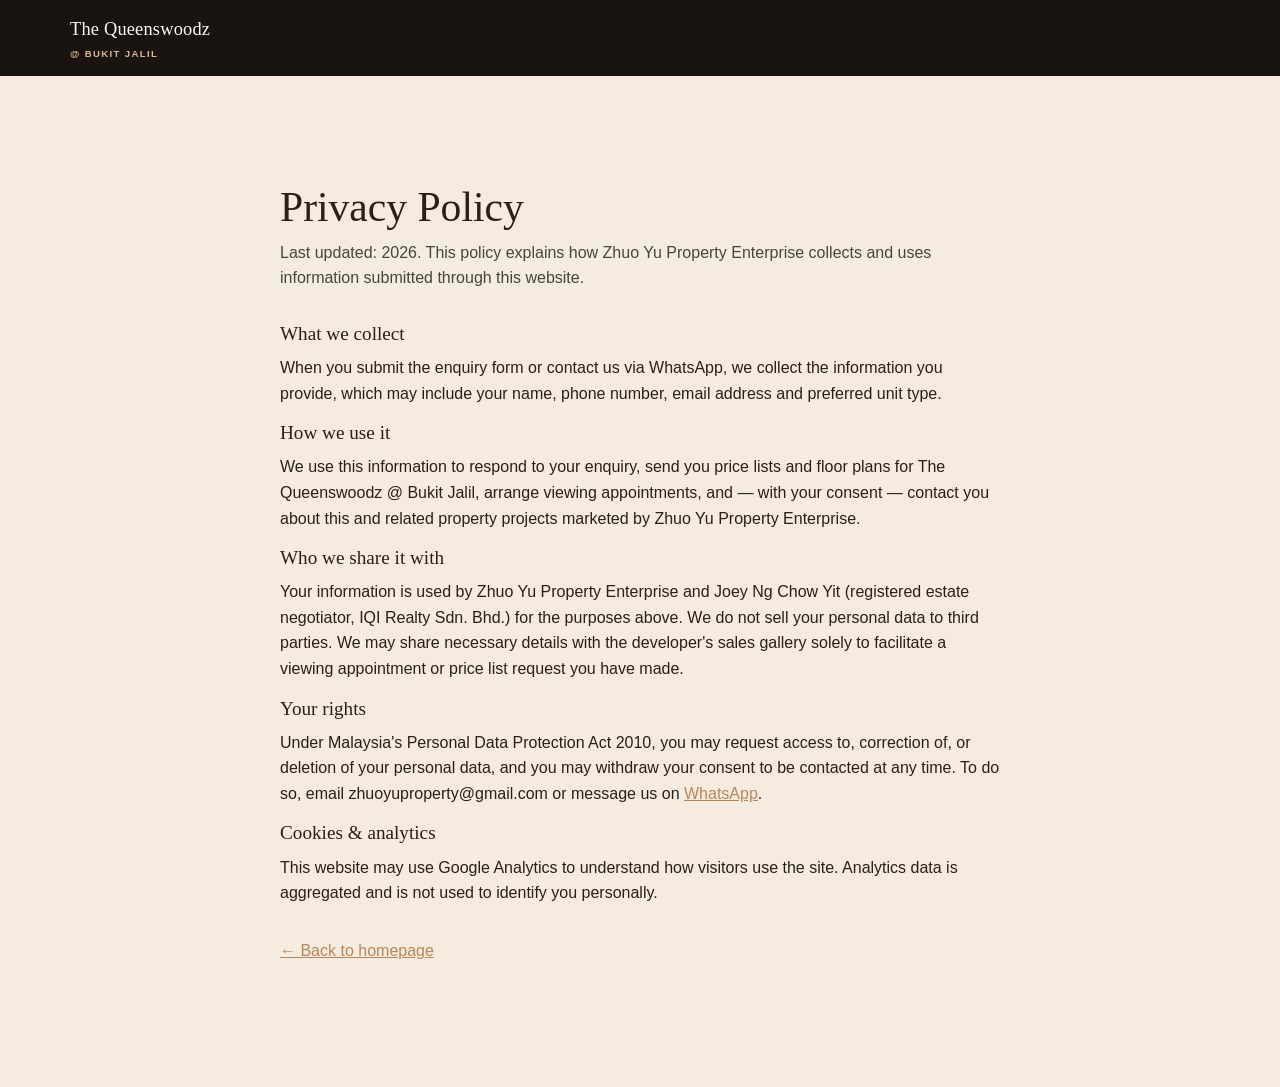
==== privacy-policy.html @ 79db7697 "Initial commit: The Queenswoodz @ Bukit Jalil marketing site Independent agent landing page for The " ====
<!DOCTYPE html>
<html lang="en-MY">
<head>
<meta charset="UTF-8">
<meta name="viewport" content="width=device-width, initial-scale=1">
<title>Privacy Policy | The Queenswoodz @ Bukit Jalil</title>
<meta name="robots" content="noindex, follow">
<link rel="stylesheet" href="styles.css">
</head>
<body>
<header style="background:var(--espresso-deep);">
  <div class="container" style="display:flex;align-items:center;height:76px;">
    <a href="index.html" class="brand">The Queenswoodz<small>@ Bukit Jalil</small></a>
  </div>
</header>

<main class="section" style="max-width:760px;margin:0 auto;padding-left:20px;padding-right:20px;">
  <h1 class="section-heading" style="margin-bottom:8px;">Privacy Policy</h1>
  <p style="color:#4a443b;margin-bottom:32px;">Last updated: 2026. This policy explains how Zhuo Yu Property Enterprise collects and uses information submitted through this website.</p>

  <h2 style="font-size:1.2rem;margin-bottom:10px;">What we collect</h2>
  <p>When you submit the enquiry form or contact us via WhatsApp, we collect the information you provide, which may include your name, phone number, email address and preferred unit type.</p>

  <h2 style="font-size:1.2rem;margin-bottom:10px;">How we use it</h2>
  <p>We use this information to respond to your enquiry, send you price lists and floor plans for The Queenswoodz @ Bukit Jalil, arrange viewing appointments, and — with your consent — contact you about this and related property projects marketed by Zhuo Yu Property Enterprise.</p>

  <h2 style="font-size:1.2rem;margin-bottom:10px;">Who we share it with</h2>
  <p>Your information is used by Zhuo Yu Property Enterprise and Joey Ng Chow Yit (registered estate negotiator, IQI Realty Sdn. Bhd.) for the purposes above. We do not sell your personal data to third parties. We may share necessary details with the developer's sales gallery solely to facilitate a viewing appointment or price list request you have made.</p>

  <h2 style="font-size:1.2rem;margin-bottom:10px;">Your rights</h2>
  <p>Under Malaysia's Personal Data Protection Act 2010, you may request access to, correction of, or deletion of your personal data, and you may withdraw your consent to be contacted at any time. To do so, email <a href="mailto:zhuoyuproperty@gmail.com">zhuoyuproperty@gmail.com</a> or message us on <a data-wa-msg="Hi, I'd like to make a data privacy request regarding my enquiry on The Queenswoodz website." target="_blank" rel="noopener" style="color:var(--gold);text-decoration:underline;">WhatsApp</a>.</p>

  <h2 style="font-size:1.2rem;margin-bottom:10px;">Cookies &amp; analytics</h2>
  <p>This website may use Google Analytics to understand how visitors use the site. Analytics data is aggregated and is not used to identify you personally.</p>

  <p style="margin-top:32px;"><a href="index.html" style="color:var(--gold);text-decoration:underline;">← Back to homepage</a></p>
</main>

<script src="script.js"></script>
</body>
</html>
---- styles.css ----
/* ============================================================
   The Queenswoodz @ Bukit Jalil — Independent agent marketing site
   Design tokens: stone / wine / gold, Fraunces + Manrope
   ============================================================ */

:root {
  --stone: #f5ebde;
  --stone-2: #ead9c3;
  --stone-3: #dcc0a0;
  --espresso: #2e2520;
  --espresso-deep: #19140f;
  --gold: #b8865a;
  --gold-soft: #d9b98f;
  --ink: #2a1f1a;
  --white-warm: #fbf6f0;

  --font-display: "Fraunces", "Iowan Old Style", "Palatino Linotype", serif;
  --font-body: "Manrope", -apple-system, BlinkMacSystemFont, "Segoe UI", sans-serif;

  --max-width: 1180px;
  --radius: 2px;
  --shadow-soft: 0 20px 60px -30px rgba(20, 16, 12, 0.35);
  --ease: cubic-bezier(0.22, 1, 0.36, 1);
}

/* ---------- Reset ---------- */
*, *::before, *::after { box-sizing: border-box; }
html { scroll-behavior: smooth; }
@media (prefers-reduced-motion: reduce) {
  html { scroll-behavior: auto; }
  *, *::before, *::after { animation-duration: 0.001ms !important; animation-iteration-count: 1 !important; transition-duration: 0.001ms !important; scroll-behavior: auto !important; }
}
body {
  margin: 0;
  background: var(--stone);
  color: var(--ink);
  font-family: var(--font-body);
  font-size: 16px;
  line-height: 1.6;
  -webkit-font-smoothing: antialiased;
}
img { max-width: 100%; display: block; }
a { color: inherit; text-decoration: none; }
ul { margin: 0; padding: 0; list-style: none; }
h1, h2, h3 { font-family: var(--font-display); margin: 0; line-height: 1.15; font-weight: 500; }
p { margin: 0 0 1em; }
button { font: inherit; cursor: pointer; }
:focus-visible { outline: 2px solid var(--gold); outline-offset: 3px; }

.container { max-width: var(--max-width); margin: 0 auto; padding: 0 20px; }
.section { padding: clamp(56px, 9vw, 108px) 0; }
.section--tight { padding: clamp(32px, 5vw, 56px) 0; }
.section-eyebrow {
  display: inline-block;
  font-family: var(--font-body);
  font-weight: 700;
  letter-spacing: 0.16em;
  text-transform: uppercase;
  font-size: 0.72rem;
  color: var(--gold);
  margin-bottom: 14px;
}
.section-heading {
  font-size: clamp(1.75rem, 3.4vw, 2.6rem);
  max-width: 18ch;
}
.section-lede {
  max-width: 62ch;
  font-size: 1.05rem;
  color: #4a443b;
}
.section-head { margin-bottom: clamp(32px, 5vw, 52px); }

.btn {
  display: inline-flex;
  align-items: center;
  gap: 10px;
  padding: 14px 26px;
  border-radius: var(--radius);
  font-weight: 700;
  font-size: 0.92rem;
  letter-spacing: 0.01em;
  border: 1.5px solid transparent;
  transition: transform 0.25s var(--ease), background-color 0.25s var(--ease), border-color 0.25s var(--ease), color 0.25s var(--ease);
  white-space: nowrap;
}
.btn:hover { transform: translateY(-2px); }
.btn-gold { background: var(--gold); color: var(--white-warm); }
.btn-gold:hover { background: #96663d; }
.btn-outline { background: transparent; border-color: currentColor; }
.btn-outline:hover { background: rgba(255,255,255,0.08); }
.btn-dark { background: var(--espresso); color: var(--white-warm); }
.btn-dark:hover { background: var(--espresso-deep); }
.btn-whatsapp { background: #ffffff; color: var(--espresso); border-color: var(--stone-3); }
.btn-whatsapp:hover { background: var(--stone-2); }
.btn-block { width: 100%; justify-content: center; }
.btn svg { flex: none; }

/* ---------- Header ---------- */
.site-header {
  position: sticky;
  top: 0;
  z-index: 40;
  background: transparent;
  transition: background-color 0.3s var(--ease), box-shadow 0.3s var(--ease);
}
.site-header.is-scrolled {
  background: rgba(30, 24, 19, 0.92);
  backdrop-filter: blur(8px);
  box-shadow: 0 8px 24px -12px rgba(0,0,0,0.4);
}
.site-header .container {
  display: flex;
  align-items: center;
  justify-content: space-between;
  height: 76px;
}
.brand {
  font-family: var(--font-display);
  font-size: 1.15rem;
  color: var(--white-warm);
  letter-spacing: 0.01em;
}
.brand small { display: block; font-family: var(--font-body); font-size: 0.6rem; letter-spacing: 0.14em; text-transform: uppercase; color: var(--gold-soft); font-weight: 700; margin-top: 2px; }

.nav-toggle {
  display: inline-flex;
  background: none;
  border: none;
  color: var(--white-warm);
  padding: 8px;
}
.nav-toggle svg { width: 26px; height: 26px; }

.site-nav {
  position: fixed;
  inset: 76px 0 0 0;
  background: var(--espresso-deep);
  transform: translateX(100%);
  transition: transform 0.35s var(--ease);
  overflow-y: auto;
}
.site-nav.is-open { transform: translateX(0); }
.site-nav ul { display: flex; flex-direction: column; padding: 24px 20px; gap: 4px; }
.site-nav a:not(.btn) {
  display: block;
  padding: 14px 6px;
  color: var(--stone-2);
  font-size: 1.05rem;
  border-bottom: 1px solid rgba(255,255,255,0.08);
}
.site-nav a:not(.btn):hover { color: var(--gold-soft); }
.site-nav li:has(> .btn) { padding: 6px 0; }
.nav-cta { display: none; }

@media (min-width: 900px) {
  .nav-toggle { display: none; }
  .site-nav { position: static; inset: auto; background: none; transform: none; overflow: visible; }
  .site-nav ul { flex-direction: row; padding: 0; gap: 28px; align-items: center; }
  .site-nav a:not(.btn) { padding: 0; font-size: 0.88rem; border-bottom: none; color: var(--stone-2); }
  .site-nav a:not(.btn):hover { color: var(--gold-soft); }
  .nav-cta { display: inline-flex; }
}

/* ---------- Hero ---------- */
.hero {
  position: relative;
  z-index: 1;
  margin-top: -76px;
  min-height: 92vh;
  display: flex;
  align-items: flex-end;
  color: var(--white-warm);
  overflow: hidden;
}
.hero-media {
  position: absolute;
  inset: 0;
  background:
    linear-gradient(180deg, rgba(26,20,16,0.5) 0%, rgba(26,20,16,0.62) 55%, rgba(16,12,9,0.96) 100%),
    url("images/queenswoodz-dropoff-sunset.jpg") center 30% / cover no-repeat,
    radial-gradient(120% 90% at 15% 10%, #4a3c30 0%, #2e2520 45%, #19140f 100%);
}
.hero-media::before {
  content: "";
  position: absolute;
  inset: 0;
  background-image: repeating-linear-gradient(90deg, rgba(212,180,131,0.09) 0px, rgba(212,180,131,0.09) 1px, transparent 1px, transparent 64px);
  mask-image: linear-gradient(180deg, transparent 0%, black 45%, black 100%);
}
.hero-media::after {
  content: "";
  position: absolute;
  inset: -10% -10% auto -10%;
  height: 70%;
  border-radius: 50%;
  background: radial-gradient(closest-side, rgba(212,180,131,0.16), transparent 70%);
}
.hero-content {
  position: relative;
  z-index: 2;
  padding: clamp(112px, 16vw, 156px) 0 clamp(40px, 6vw, 64px);
  width: 100%;
}
.hero-tagline {
  font-family: var(--font-display);
  font-style: italic;
  font-weight: 400;
  color: var(--gold-soft);
  font-size: clamp(1rem, 1.6vw, 1.3rem);
  margin-bottom: 14px;
}
.hero h1 {
  font-size: clamp(2.3rem, 6vw, 4.4rem);
  max-width: 16ch;
  margin-bottom: 18px;
}
.hero-sub {
  max-width: 56ch;
  font-size: clamp(1rem, 1.6vw, 1.15rem);
  color: var(--stone-2);
  margin-bottom: 32px;
}
.hero-ctas { display: flex; flex-wrap: wrap; gap: 14px; margin-bottom: 28px; }
.hero-facts { display: flex; flex-wrap: wrap; gap: 22px 34px; border-top: 1px solid rgba(251,248,242,0.2); padding-top: 22px; }
.hero-facts div { font-size: 0.8rem; color: var(--stone-2); text-transform: uppercase; letter-spacing: 0.06em; }
.hero-facts strong { display: block; font-family: var(--font-display); font-size: 1.15rem; color: var(--white-warm); text-transform: none; letter-spacing: 0; font-weight: 500; }

/* ---------- Signature divider: curve dissolving into vertical lines ---------- */
.signature-divider { display: block; width: 100%; height: auto; }
.signature-divider--light path,
.signature-divider--light line { stroke: var(--gold); }
.signature-divider--dark { background: var(--espresso); }
.signature-divider--dark path,
.signature-divider--dark line { stroke: var(--gold-soft); }

/* ---------- About ---------- */
.about { background: var(--stone); }
.about-grid { display: grid; gap: 40px; }
.about-copy p { font-size: 1.02rem; }
.about-facts {
  display: grid;
  grid-template-columns: repeat(2, 1fr);
  gap: 18px;
  margin-top: 28px;
}
.about-facts .fact {
  background: var(--white-warm);
  border: 1px solid var(--stone-3);
  padding: 16px 18px;
}
.about-facts .fact span { display: block; font-size: 0.68rem; text-transform: uppercase; letter-spacing: 0.1em; color: var(--gold); font-weight: 700; margin-bottom: 6px; }
.about-facts .fact strong { font-family: var(--font-display); font-weight: 500; font-size: 1.05rem; }

@media (min-width: 860px) {
  .about-grid { grid-template-columns: 1.1fr 0.9fr; align-items: start; }
}

/* ---------- Location ---------- */
.location { background: var(--stone-2); color: var(--ink); }
.location .section-lede { color: #4a443b; }
.landmark-grid {
  display: grid;
  grid-template-columns: 1fr;
  gap: 1px;
  background: var(--stone-3);
  margin-top: 8px;
}
@media (min-width: 620px) {
  .landmark-grid { grid-template-columns: repeat(2, 1fr); }
}
@media (min-width: 960px) {
  .landmark-grid { grid-template-columns: repeat(3, 1fr); }
}
.landmark-grid .landmark {
  background: var(--white-warm);
  padding: 26px 24px;
}
.landmark h3 { font-size: 1rem; color: var(--ink); margin-bottom: 8px; font-weight: 500; }
.landmark p { font-size: 0.9rem; color: #4a443b; margin: 0; }
.landmark svg { width: 26px; height: 26px; color: var(--gold); margin-bottom: 14px; }

/* ---------- Units ---------- */
.units { background: var(--stone-2); }
.unit-grid {
  display: grid;
  grid-template-columns: 1fr;
  gap: 22px;
}
@media (min-width: 640px) {
  .unit-grid { grid-template-columns: repeat(2, 1fr); }
}
@media (min-width: 1040px) {
  .unit-grid { grid-template-columns: repeat(3, 1fr); }
}
.unit-card {
  background: var(--white-warm);
  border: 1px solid var(--stone-3);
  display: flex;
  flex-direction: column;
  transition: transform 0.3s var(--ease), box-shadow 0.3s var(--ease);
}
.unit-card:hover { transform: translateY(-4px); box-shadow: var(--shadow-soft); }
.unit-card-art {
  aspect-ratio: 3 / 2;
  position: relative;
  overflow: hidden;
  background: var(--stone-3);
}
.unit-card-art img { position: absolute; inset: 0; width: 100%; height: 100%; object-fit: contain; padding: 6px; }
.unit-card-body { padding: 22px; display: flex; flex-direction: column; flex: 1; }
.unit-card-type { font-size: 0.7rem; letter-spacing: 0.12em; text-transform: uppercase; color: var(--gold); font-weight: 700; margin-bottom: 6px; }
.unit-card-body h3 { font-size: 1.3rem; margin-bottom: 10px; }
.unit-card-specs { display: flex; flex-wrap: wrap; gap: 8px 16px; font-size: 0.86rem; color: #4a443b; margin-bottom: 12px; }
.unit-card-specs strong { color: var(--ink); }
.unit-card-note { font-size: 0.82rem; color: #635b4e; margin-bottom: 18px; flex: 1; }
.unit-card .btn { margin-top: auto; }

/* ---------- Virtual tour ---------- */
.tour { background: var(--stone); }
.tour-panel {
  display: grid;
  gap: 28px;
}
.tour-embed {
  position: relative;
  aspect-ratio: 16 / 9;
  background: var(--espresso-deep);
  overflow: hidden;
  border: 1px solid var(--stone-3);
}
.tour-embed iframe { width: 100%; height: 100%; border: 0; }
.tour-poster {
  position: absolute;
  inset: 0;
  width: 100%;
  height: 100%;
  border: 0;
  background:
    linear-gradient(180deg, rgba(26,20,16,0.2), rgba(26,20,16,0.85)),
    radial-gradient(90% 90% at 80% 20%, #4a3c30, #19140f 70%);
  color: var(--white-warm);
  display: flex;
  flex-direction: column;
  align-items: center;
  justify-content: center;
  gap: 16px;
  text-align: center;
  padding: 24px;
}
.tour-poster .play-ring {
  width: 62px; height: 62px;
  border-radius: 50%;
  border: 1.5px solid var(--gold-soft);
  display: flex; align-items: center; justify-content: center;
  transition: background-color 0.25s var(--ease);
}
.tour-poster:hover .play-ring { background: rgba(212,180,131,0.15); }
.tour-poster svg { width: 20px; height: 20px; color: var(--gold-soft); margin-left: 3px; }

/* ---------- Gallery ---------- */
.gallery { background: var(--stone-2); }
.gallery-grid {
  display: grid;
  grid-template-columns: repeat(2, 1fr);
  gap: 12px;
}
.gallery-item {
  position: relative;
  aspect-ratio: 4 / 3;
  overflow: hidden;
  background: var(--stone-3);
}
.gallery-item:nth-child(3n+1) { aspect-ratio: 3 / 4; }
.gallery-item picture { display: block; width: 100%; height: 100%; }
.gallery-item img { width: 100%; height: 100%; object-fit: cover; transition: transform 0.5s var(--ease); }
.gallery-item:hover img { transform: scale(1.05); }
@media (min-width: 640px) {
  .gallery-grid { grid-template-columns: repeat(3, 1fr); gap: 16px; }
}

/* Placeholder art patterns (used until real photography is added) */
.ph-art { position: relative; width: 100%; height: 100%; }
.ph-art::before {
  content: "";
  position: absolute; inset: 0;
  background-image: repeating-linear-gradient(100deg, rgba(180,137,79,0.16) 0 1px, transparent 1px 34px);
}
.ph-art::after {
  content: "";
  position: absolute; inset: 0;
  background: radial-gradient(120% 100% at 30% 20%, rgba(255,255,255,0.5), transparent 60%);
  mix-blend-mode: soft-light;
}
.ph-art-1 { background: linear-gradient(160deg, #dcc0a0, #b8865a); }
.ph-art-2 { background: linear-gradient(160deg, #ead9c3, #c98f95); }
.ph-art-3 { background: linear-gradient(160deg, #d9b98f, #6b5644); }
.ph-art-4 { background: linear-gradient(160deg, #f5ebde, #b8865a); }
.ph-art-5 { background: linear-gradient(160deg, #c9a47e, #2e2520); }

/* ---------- Lead form ---------- */
.enquire { background: var(--stone); color: var(--ink); }
.enquire .section-lede { color: #4a443b; }
.enquire-grid {
  display: grid;
  gap: 40px;
}
.enquire-side p { color: #4a443b; font-size: 0.95rem; }
.enquire-side .btn { margin-top: 8px; }
.lead-form {
  background: var(--white-warm);
  color: var(--ink);
  padding: clamp(24px, 4vw, 36px);
  border: 1px solid var(--stone-3);
}
.form-row { margin-bottom: 18px; }
.form-row label { display: block; font-size: 0.8rem; font-weight: 700; letter-spacing: 0.03em; margin-bottom: 7px; }
.form-row input,
.form-row select,
.form-row textarea {
  width: 100%;
  padding: 12px 14px;
  border: 1.5px solid var(--stone-3);
  background: var(--stone);
  font: inherit;
  color: var(--ink);
  border-radius: var(--radius);
}
.form-row input:focus,
.form-row select:focus,
.form-row textarea:focus { border-color: var(--gold); }
.form-row-check { display: flex; gap: 10px; align-items: flex-start; font-size: 0.82rem; color: #4a443b; }
.form-row-check input { width: auto; margin-top: 3px; }
.form-note { font-size: 0.78rem; color: #6b6152; margin-top: 14px; text-align: center; }
.form-note a { color: var(--gold); text-decoration: underline; }

@media (min-width: 880px) {
  .enquire-grid { grid-template-columns: 0.85fr 1.15fr; }
}

/* ---------- Footer ---------- */
.site-footer { background: var(--espresso-deep); color: var(--stone-2); padding: 56px 0 28px; font-size: 0.88rem; }
.footer-top { display: grid; gap: 32px; margin-bottom: 36px; }
.footer-brand .brand { margin-bottom: 10px; }
.footer-agent { color: var(--gold-soft); font-weight: 700; }
.footer-links h4, .footer-contact h4 { color: var(--white-warm); font-family: var(--font-body); font-size: 0.78rem; text-transform: uppercase; letter-spacing: 0.08em; margin-bottom: 14px; }
.footer-links ul li, .footer-contact ul li { margin-bottom: 9px; }
.footer-links a:hover, .footer-contact a:hover { color: var(--gold-soft); }
.footer-disclaimer {
  border-top: 1px solid rgba(251,248,242,0.14);
  padding-top: 24px;
  font-size: 0.78rem;
  line-height: 1.7;
  color: #b9b2a2;
}
.disclaimer-grid { display: grid; gap: 24px; margin-bottom: 18px; }
.disclaimer-col p { margin: 0 0 10px; }
.disclaimer-col strong { color: #d6cfc0; }
.disclaimer-note { margin: 0; font-style: italic; }

@media (min-width: 760px) {
  .disclaimer-grid { grid-template-columns: 1.3fr 0.85fr 1fr; }
}
.footer-bottom {
  margin-top: 20px;
  padding-top: 20px;
  border-top: 1px solid rgba(251,248,242,0.14);
  display: flex;
  flex-wrap: wrap;
  gap: 10px 20px;
  justify-content: space-between;
  font-size: 0.76rem;
  color: #8f8977;
}
.footer-bottom a:hover { color: var(--gold-soft); }

@media (min-width: 760px) {
  .footer-top { grid-template-columns: 1.3fr 0.8fr 1fr; }
}

/* ---------- Floating WhatsApp button ---------- */
.wa-float {
  position: fixed;
  right: 18px;
  bottom: 18px;
  z-index: 50;
  width: 60px;
  height: 60px;
  border-radius: 50%;
  background: #25d366;
  color: #fff;
  display: flex;
  align-items: center;
  justify-content: center;
  box-shadow: 0 12px 30px -10px rgba(0,0,0,0.45);
  animation: wa-pulse 2.8s infinite;
}
.wa-float svg { width: 30px; height: 30px; }
@keyframes wa-pulse {
  0%, 100% { box-shadow: 0 12px 30px -10px rgba(0,0,0,0.45), 0 0 0 0 rgba(37,211,102,0.5); }
  50% { box-shadow: 0 12px 30px -10px rgba(0,0,0,0.45), 0 0 0 10px rgba(37,211,102,0); }
}
@media (prefers-reduced-motion: reduce) {
  .wa-float { animation: none; }
}

/* ---------- Scroll reveal ---------- */
.reveal { opacity: 0; transform: translateY(24px); transition: opacity 0.7s var(--ease), transform 0.7s var(--ease); }
.reveal.is-visible { opacity: 1; transform: translateY(0); }

/* ---------- Visually hidden (skip link, sr text) ---------- */
.visually-hidden {
  position: absolute; width: 1px; height: 1px; padding: 0; margin: -1px;
  overflow: hidden; clip: rect(0,0,0,0); white-space: nowrap; border: 0;
}
.skip-link {
  position: absolute; left: 12px; top: -60px;
  background: var(--espresso); color: var(--white-warm);
  padding: 10px 16px; z-index: 100; transition: top 0.2s var(--ease);
}
.skip-link:focus { top: 12px; }
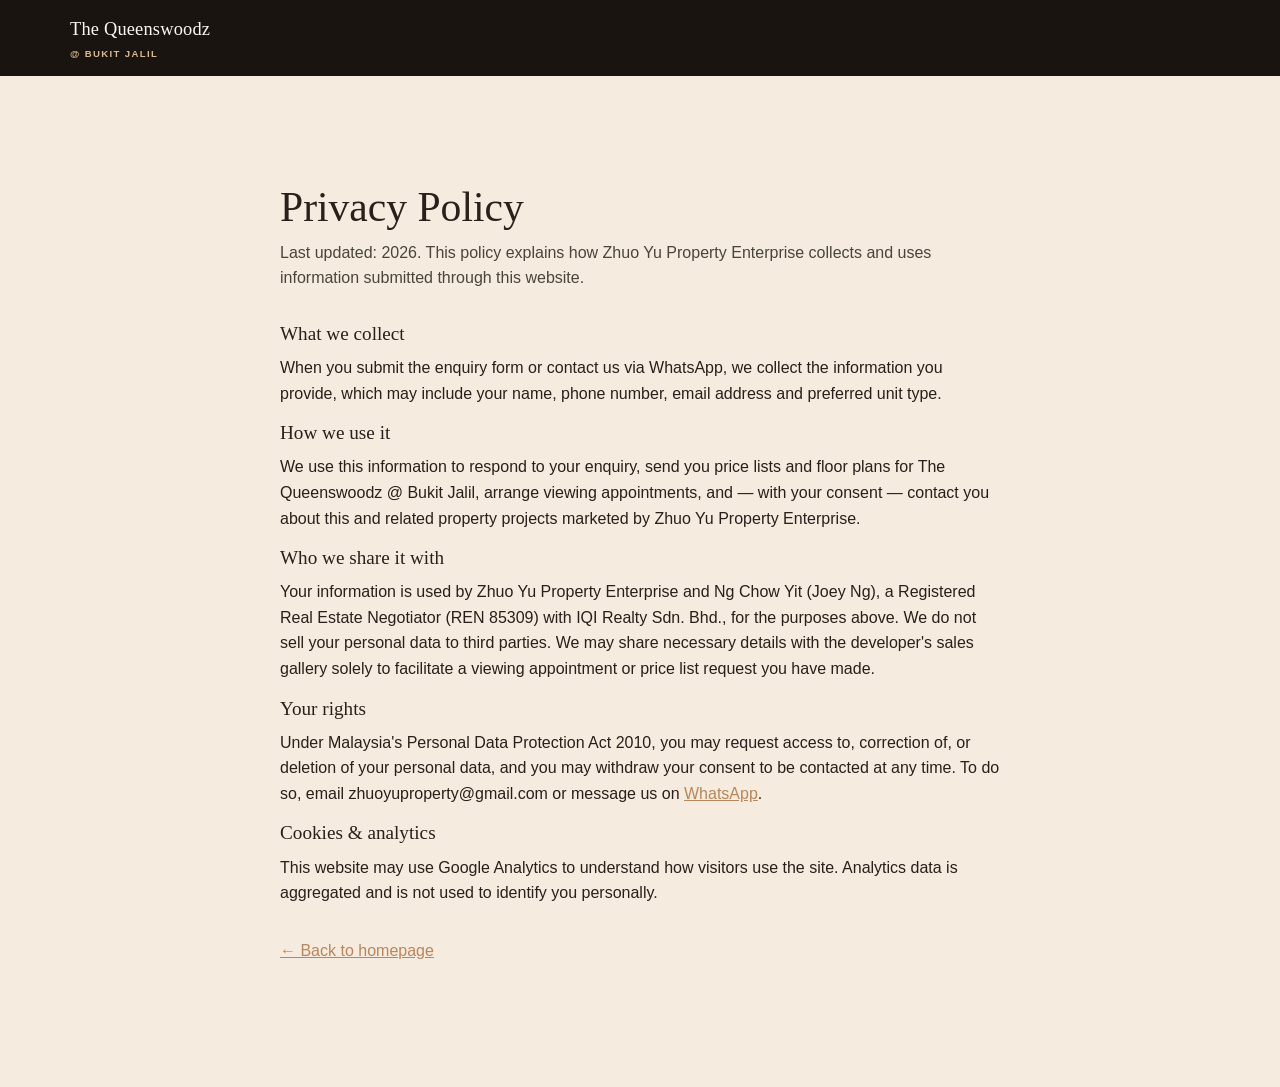
==== commit 60e41e4c: "Add REN number and clarify Zhuo Yu Property Enterprise / IQI relationship Co-Authored-By: Claude Son" ====
--- a/privacy-policy.html
+++ b/privacy-policy.html
@@ -25,7 +25,7 @@
   <p>We use this information to respond to your enquiry, send you price lists and floor plans for The Queenswoodz @ Bukit Jalil, arrange viewing appointments, and — with your consent — contact you about this and related property projects marketed by Zhuo Yu Property Enterprise.</p>
 
   <h2 style="font-size:1.2rem;margin-bottom:10px;">Who we share it with</h2>
-  <p>Your information is used by Zhuo Yu Property Enterprise and Joey Ng Chow Yit (registered estate negotiator, IQI Realty Sdn. Bhd.) for the purposes above. We do not sell your personal data to third parties. We may share necessary details with the developer's sales gallery solely to facilitate a viewing appointment or price list request you have made.</p>
+  <p>Your information is used by Zhuo Yu Property Enterprise and Ng Chow Yit (Joey Ng), a Registered Real Estate Negotiator (REN 85309) with IQI Realty Sdn. Bhd., for the purposes above. We do not sell your personal data to third parties. We may share necessary details with the developer's sales gallery solely to facilitate a viewing appointment or price list request you have made.</p>
 
   <h2 style="font-size:1.2rem;margin-bottom:10px;">Your rights</h2>
   <p>Under Malaysia's Personal Data Protection Act 2010, you may request access to, correction of, or deletion of your personal data, and you may withdraw your consent to be contacted at any time. To do so, email <a href="mailto:zhuoyuproperty@gmail.com">zhuoyuproperty@gmail.com</a> or message us on <a data-wa-msg="Hi, I'd like to make a data privacy request regarding my enquiry on The Queenswoodz website." target="_blank" rel="noopener" style="color:var(--gold);text-decoration:underline;">WhatsApp</a>.</p>
